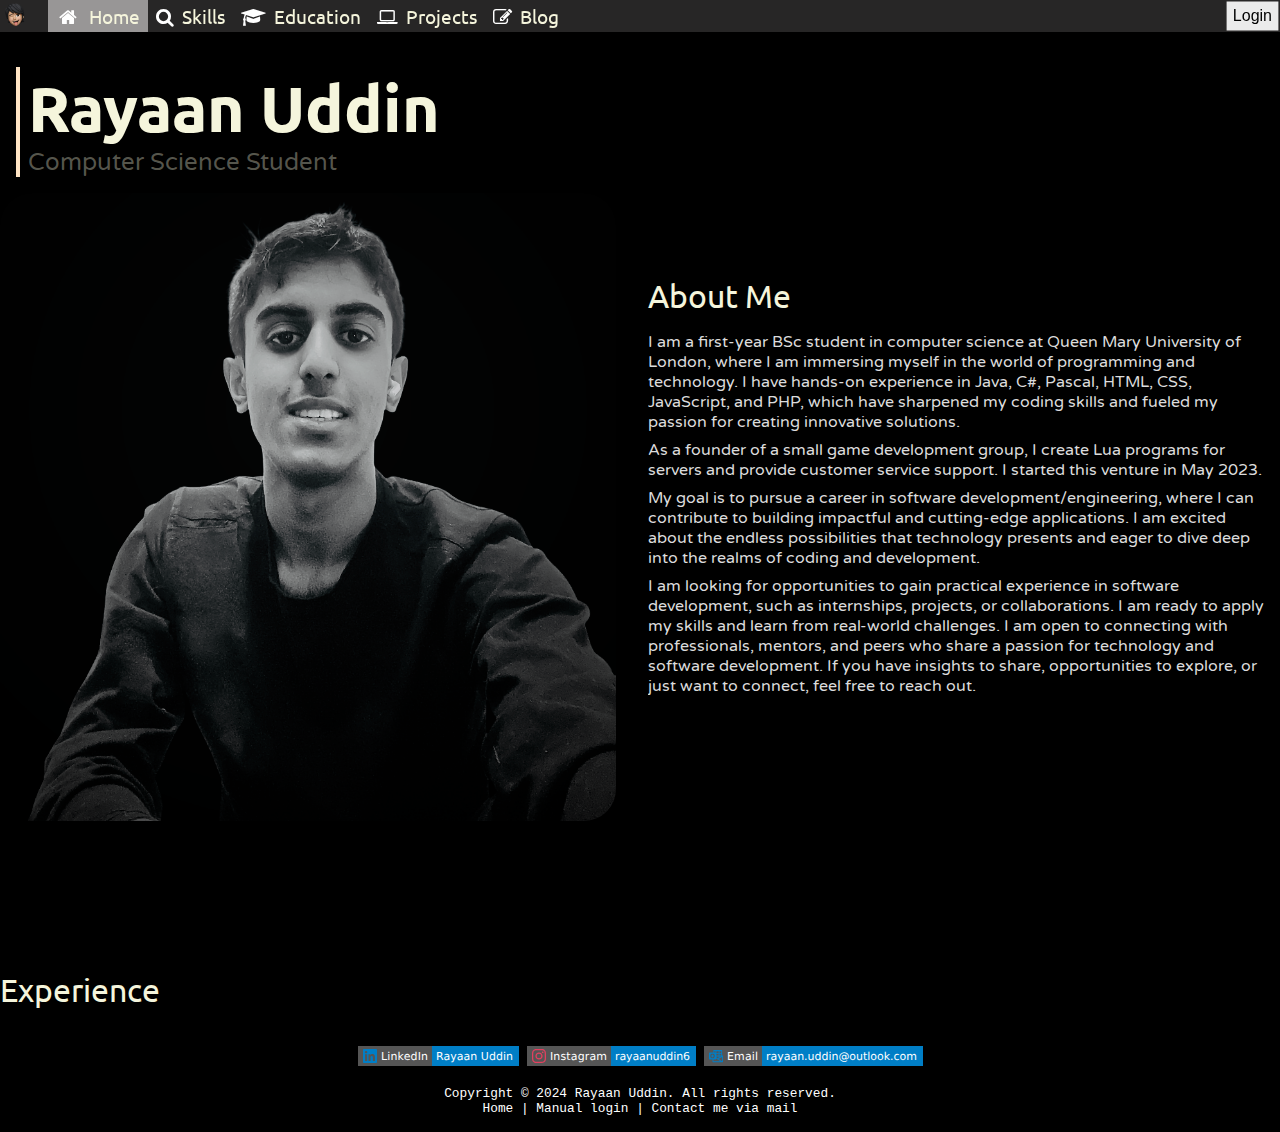
==== index.html @ 35e87f30 "Updated Homepage and nav bar." ====
<!DOCTYPE html>
<html lang="en">
<head>
    <meta charset="UTF-8">
    <meta name="viewport" content="width=device-width, initial-scale=1.0">
    <title>Rayaan Uddin | Home</title>

    <!-- Loading favicon -->
    <link rel="icon" href="images/favicon.ico" type="image/x-icon" />
    
    <!-- Loading stylesheets -->
    <link rel="stylesheet" href="css/reset.css" type="text/css" />
    <link rel="stylesheet" href="css/style.css" type="text/css" />
    <link rel="stylesheet" href="css/mobile.css" media="screen and (max-width: 768px)" type="text/css"/>

    <!-- Loading libraries -->
    <link rel="stylesheet" href="https://cdnjs.cloudflare.com/ajax/libs/font-awesome/4.7.0/css/font-awesome.min.css">
    <link rel="preconnect" href="https://fonts.googleapis.com">
    <link rel="preconnect" href="https://fonts.gstatic.com" crossorigin>
    <link href="https://fonts.googleapis.com/css2?family=Varela+Round&display=swap" rel="stylesheet">
    <link href="https://fonts.googleapis.com/css2?family=Ubuntu:wght@500&display=swap" rel="stylesheet">
</head>
<body>
    <div class="container">
        <header>
            <nav>
                <img id="logo" src="images/logo.png" alt="Logo" />
                <div id="hide-nav"><i class="fa fa-bars" aria-hidden="true"></i>Menu</div>
                <ul>
                    <li id="selectedpage"><a href="#"><i class="fa fa-fw fa-home"></i>Home</a></li>
                    <li><a href="skills.html"><i class="fa fa-search"></i>Skills</a></li>
                    <li><a href="education.html"><i class="fa fa-graduation-cap"></i>Education</a></li>
                    <li><a href="projects.html"><i class="fa fa-laptop"></i>Projects</a></li>
                    <li><a href="viewblog.html"><i class="fa fa-pencil-square-o"></i>Blog</a></li>
                </ul>
                <div id="login_signout_button"><a href="login.html"></i>Login</a></div>
            </nav>
        </header>
        <article id="myself">
            <figure>
                <figcaption>
                    <h1>Rayaan Uddin</h1>
                    <p>Computer Science Student</p>
                </figcaption>
                <img src="images/me.png" alt="Rayaan Uddin" />
            </figure>
            <div id="aboutme">
                <h2>About Me</h2>
                <div>
                    <p>
                        I am a first-year BSc student in computer science at Queen Mary University of London, where I am immersing myself in the world of programming and technology. I have hands-on experience in Java, C#, Pascal, HTML, CSS, JavaScript, and PHP, which have sharpened my coding skills and fueled my passion for creating innovative solutions.
                    </p>
                    <p>
                        As a founder of a small game development group, I create Lua programs for servers and provide customer service support. I started this venture in May 2023.
                    </p>
                    <p>
                        My goal is to pursue a career in software development/engineering, where I can contribute to building impactful and cutting-edge applications. I am excited about the endless possibilities that technology presents and eager to dive deep into the realms of coding and development.
                    </p>
                    <p>
                        I am looking for opportunities to gain practical experience in software development, such as internships, projects, or collaborations. I am ready to apply my skills and learn from real-world challenges. I am open to connecting with professionals, mentors, and peers who share a passion for technology and software development. If you have insights to share, opportunities to explore, or just want to connect, feel free to reach out.
                    </p>
                </div>
            </div>
        </article>
        <section>
            <h2>Experience</h2>
        </section>
        <footer>
            <section id="socials">
                <a href="https://www.linkedin.com/in/rayaan-uddin/"><img alt="RayaanUddin | LinkedIn" src="images/socials/linkedin.svg" /></a>
                <a href="https://www.instagram.com/rayaanuddin6/"><img alt="RayaanUddin | Instagram" src="images/socials/instagram.svg" /></a>
                <a href="mailto:rayaan.uddin@outlook.com"><img alt="RayaanUddin | Email" src="images/socials/mail.svg" /></a>
            </section>
            <section>
                Copyright © 2024 Rayaan Uddin. All rights reserved.
                <ul>
                    <li><a href="index.html">Home</a></li>
                    <li><a href="login.html">Manual login</a></li>
                    <li><a href="mailto:rayaan.uddin@outlook.com">Contact me via mail</a></li>
                </ul>
            </section>
        </footer>
    </div>
</body>
</html>
---- css/style.css ----
/* ################################################################## */
/* ############################# General ############################ */

/* Header */
header {
    grid-area: header;
    height: 2rem;
    line-height: 2rem;
    position: relative;
    /* Navigation Bar */
    nav {
        height: inherit;
        line-height: inherit;
        position: fixed;
        display: flex;
        gap: 1rem;
        font-size: 1.2rem;
        background-color: #282727fa;
        width: 100%;
        font-family: "Ubuntu";
        color: beige;
        /* Navigation Bar Collapse items, when menu short */
        #hide-nav {
            color: inherit;
            padding-left: 0.5rem;
            display: none;
            line-height: inherit;
            width: 10rem;
            cursor: pointer;
        }
        ul {
            display: flex;
            width: 100%;
        }
        li, #login_signout_button{
            line-height: inherit;
            a {
                display: block;
                padding: 0 0.5rem;
                line-height: inherit;
            }
        }
        #login_signout_button {
            margin-left: auto;
            font-size: 1rem;
            box-shadow: inset 0 0 0 0.1rem #282727;
            background-color: rgb(235, 235, 235);
            color: black;
            font-family:sans-serif; 
            :hover {
                background-color: #bebebe;
                box-shadow: inset 0 0 0 0.1rem #282727;
            }
            :active {
                background-color: rgb(235, 235, 235);
            }
        }
        #selectedpage {
            background-color: #a29f9feb;
        }
        li:hover, #login_signout_button:hover {
            background-color: #a29f9faa;
        }
        i {
            margin-right: 0.5rem;
            color:white;
        }
    }
}

/* Body */
body {
    min-height: 100vh;
    background-color: black;
}

/* Footer */
footer {
    color: inherit;
    grid-area: footer;
    text-align: center;
    font-size: 0.8rem;
    font-family: 'Courier New', Courier, monospace;
    margin: 1rem;
    display: flex;
    flex-direction: column;
    gap: 1rem;
    li {
        display: inline;
        ::after{
            color: inherit;
            content: " |";
        }
    }
    #socials {
        display: flex;
        gap: 0.5rem;
        justify-content: center;
    }
    li:nth-last-child(1) {
        ::after{
            content: "";
        }
    }
    a:hover {
        font-weight: bolder;
    }
}

/* Page Title */
#pagetitle {
    grid-area: title;
    padding: 0.3rem;
    margin: 1rem;
}

/* Flex setup */
.container {
    color: white;
    display: flex;
    gap: 1.2rem;
    flex-direction: column;
    article {
        margin: 1rem;
    }
}

/* Box list container */
.box-list {
    background-color: #ffffff2f;
    padding: 0.5rem;
    border-radius: 0.5rem;
    height: fit-content;
    margin: 1rem;
    h2, h3 {
        text-align: center;
        background-color: rgb(36, 28, 20);
        color: white;
        padding: 0.3rem;
        border-radius: 0.5rem 0.5rem 0 0;
    }
    ul {
        list-style: none;
        padding: 0.3rem;
        border-radius: 0 0 0.5rem 0.5rem;
        background-color: white;
        li {
            color: black;
            padding: 0.3rem;
            font-family: sans-serif;
            margin: auto 0.3rem;
            line-height: 1rem;
            p {
                color: inherit;
                margin: inherit;
            }
        }
    }
}

/* ################################################################## */
/* ############################# Fonts ############################## */
h1, h2, h3, h4, h5, h6, time {
    font-family: "Ubuntu";
    color: beige;
}
h1 {
    text-align: center;
    font-size: 4rem;
}
h2 {
    font-size: 2rem;
}
h3 {
    font-size: 1.3rem;
}
p {
    font-family: "Varela Round";
    color: gainsboro;
}

/* ################################################################## */
a, li, ul {
    color: inherit;
    font-family: inherit;
    font-size: inherit;
    cursor: pointer;
}

/* ################################################################## */
/* ############################ Scrollbar ########################### */
::-webkit-scrollbar {
	width: 0.6rem;
    background-color: black;
}
::-webkit-scrollbar-thumb {
	background: #282727fa; 
	border-radius: 0.7rem;
} 
::-webkit-scrollbar-thumb:hover {
	background: bisque; 
}

/* ################################################################## */
/* ############################# Index Page ######################### */

#myself {
    display: flex;
    flex-direction: row;
    gap: 1rem;
    margin: 0;
    height: 100vh;
    #aboutme {
        width: 50%;
        height: 50vh;
        margin: 1rem;
        margin-top: auto;
        margin-bottom: auto;
        display: flex;
        flex-direction: column;
        gap: 1rem;
        div {
            overflow-y: scroll;
            p {
                margin-bottom: 0.5rem;
            }
        }
    }
    
    ::-webkit-scrollbar {
        width: 0.4rem;
    }
    figure {
        width: 50%;
        height: 100%;
        min-width: 30rem;
        img {
            display: block;
            border-radius: 2rem;
            max-width: 100%;
            max-height: 80%;
        }
        figcaption {
            border-left: solid 0.3rem bisque;
            margin: 1rem;
            padding-left: 0.5rem;

            h1 {
                text-align: left;
                margin: 0;
            }
            p {
                font-size: 1.5rem;
                color: rgba(125, 125, 111, 0.702);
            }
        }
    }
}
#skills {
    ul li {
        display: flex;
        gap: 0.5rem;
    }
}

/* ################################################################## */
/* ############################### Login ############################ */

.form-container {
    display: flex;
    flex-direction: column;
    color: black;
    background-color: #f2f2f2;
    min-height: inherit;
    
    form {
        font-family: sans-serif;
        margin: 10vh auto;
        width: 50vw;
        height: auto;
        max-width: 23rem;
        background-color: white;
        border-radius: 0.8rem;
        box-shadow: 0 0.3rem 0.5rem 0 #00000042;
        padding: 2rem 1rem 2rem 1rem;
        font-size: 1rem;
        h1 {
            color: rgb(42, 42, 42);
        }

        /* Input setup */
        .wrap-input {
            font-family: inherit;
            width: 100%;
            position: relative;
            padding: 0 0.3rem;
            box-sizing: border-box;
            margin: 3rem 0;
        }
        input[type="email"], input[type="password"], input[type="text"] {
            font-family: inherit;
            font-size: inherit;
            border: none;
            border-bottom: 0.2rem solid #adadad;
            font-family: inherit;
            width: 100%;
            box-sizing: border-box;
            height: 3rem;
            padding: inherit;
            transition: all 0.7s;
        }
        label {
            font-family: inherit;
            font-size: inherit;
            position: absolute;
            display: block;
            color: #999999;
            top: 1rem;
            padding: inherit;
            pointer-events: none;
            transition: all 0.4s;
        }
        /* Input focus: if placeholder not shown then text on input*/
        input:focus, input:not(:placeholder-shown) {
            border-bottom: black 0.2rem solid;
            outline: none;
        }
        input:focus + label, input:not(:placeholder-shown) + label {
            top: -1rem;
        }

        /* Text Area */
        textarea {
            font-family: inherit;
            font-size: inherit;
            border: #adadad 0.2rem solid;
            width: 100%;
            box-sizing: border-box;
            padding: inherit;
            padding: 0.5rem;
            transition: all 0.7s;
            resize: none;
        }
        textarea:focus, textarea:not(:placeholder-shown) {
            border: black 0.2rem solid;
            outline: none;
        }


        /* Submit and Reset button */
        input[type="submit"], input[type="reset"] {
            font-family: inherit;
            color: black;
            padding: 0.7rem 1rem;
            border: rgb(107, 103, 103) 0.2rem outset;
            border-radius: 0.5rem;
            cursor: pointer;
            margin: 1rem 0;
            font-size: 1.3rem;
            width: 100%;
            transition: all 0.5s;
        }
        input[type="reset"] {
            background-color: rgb(231, 231, 231);
        }
        input[type="reset"]:hover {
            background-color: #ffd5d5;
        }
        input[type="reset"]:active {
            background-color: rgb(231, 231, 231);
        }
        input[type="submit"] {
            background-color: rgb(253, 240, 223);
        }
        input[type="submit"]:hover {
            background-color: #ffe6c6;
        }
        input[type="submit"]:active {
            background-color: rgb(253, 240, 223);
        }
        input[type="submit"]:active, input[type="reset"]:active {
            border-style: inset;
        }

        /* Extra Information */
        aside {
            background-color: #f8f8f8;
            font-size: 0.8rem;
            padding: 0.5rem;
            margin: 1rem;
            color: rgb(204, 204, 204);
            h2 {
                font-size: inherit;
                color: inherit;
                text-decoration: underline;
                margin-bottom: 0.3rem;
            }
            p {
                color:inherit;
            }
        }
    }
}

/* ################################################################### */
/* ############################# Content List ######################## */

.content-list {
    /* Felexbox setup */
    display: flex;
    flex-direction: column-reverse;
    gap: 1rem;
    /* Item */
    section {
        border-radius: 1rem;
        border: 0.3rem solid bisque;
        background-position: center;
        background-repeat: no-repeat;
    background-size: cover;
        .item-inner-container {
            /* Background tint */
            background-color: rgba(0, 0, 0, 0.41);
            border-radius: inherit;
            padding: 1rem;
            /* Grid setup */
            display: grid;
            gap: 1rem;
            grid-template-areas:
                'title title other-information'
                'skills information aside'
                'skills information extra';
            grid-template-columns: 2fr 5fr 2fr;
            h2 {
                grid-area: title;
            }
            #skills {
                grid-area: skills;
            }
            .other-information {
                grid-area: other-information;
                text-align: right;
                font-size: 2rem;
                color: beige;
            }
            .main-information {
                grid-area: information;
                min-width: 50vw;
            }
            aside {
                grid-area: aside;
            }
            table {
                grid-area: extra;
                /* Table setup */
                border: 0.3rem solid bisque;
                tr {
                    color:white;
                    background-color: #282727bc;
                    th {
                        color: white;
                        font-weight: bold;
                        border: 0.1rem solid bisque;
                        padding: 0.5rem;
                    }
                    td {
                        color: inherit;
                        border: 0.1rem solid bisque;
                        padding: 0.2rem;
                        text-align: center;
                    }
                    td:nth-child(1) {
                        text-align: left;
                    }
                }
            }
            .media {
                grid-area: extra;
                margin-left: auto;
                a {
                    color: white;
                    font-family: "Varela Round";
                    font-size: 1.5rem;
                    i {
                        color: inherit;
                        padding-right: 0.3rem;
                    }
                }
                a:hover {
                    color: #666666;
                }
                a:active {
                    color:white;
                }
            }
        }
        a {
            text-decoration: underline;
            color:antiquewhite;
        }
        aside {
            padding: 0.4rem;
            background-color: rgba(173, 54, 54, 0.646);
        }        
    }
}

/* Background images */
#education-level-6 {
    background-image: url("/images/schools/qmul_building.jpeg");
}
#education-level-3 {
    background-image: url("/images/schools/graveney_building.jpeg");
}
#education-level-2 {
    background-image: url("/images/schools/graveney_building2.jpeg");
}
#project-4 {
    background-image: url("/images/projects/web_development.jpg");
}
#project-3 {
    background-image: url("/images/projects/java.jpg");
}
#project-2 {
    background-image: url("/images/projects/lua.jpg");
}
#project-1 {
    background-image: url("/images/projects/delphi.jpg");
}


/* ################################################################## */
/* ############################### Blog ############################# */

#blog {
    display: flex;
    flex-direction: column;
    gap: 1rem;
    article {
        width: 70%;
        margin: auto;
        padding: 1rem;
        display: flex;
        flex-direction: column;
        gap: 0.4rem;
        time {
            margin-left: auto;
        }
        border-bottom: 0.2rem solid white;
    }
}
#addpost_button {
    margin-left: auto;
    margin-right: 2rem;
    box-shadow: inset 0 0 0 0.1rem #282727;
    padding: 0.5rem;
    background-color: rgb(235, 235, 235);
    color: black;
    font-family:monospace; 
}
#addpost_button:hover {
    background-color: #bebebe;
    box-shadow: inset 0 0 0 0.1rem #282727;
}
#addpost_button:active {
    background-color: rgb(235, 235, 235);
}
---- css/mobile.css ----
/* Navigation Bar */
header nav {
    gap: 0rem;
    grid-template-areas: 
    'menu login';
    display: grid;
    img {
        display: none;
    }
    #hide-nav {
        grid-area: menu;
        display: block;
    }
    #hide-nav:hover + ul, ul:hover {
        display: block;
        flex-direction: column;
        width: 10rem;
        background-color: inherit;
    }
    ul {
        display: none;
        flex-direction: column;
    }
    #login_signout_button {
        grid-area: login;
    }

}

/* ################################################################### */
/* ############################# Index ############################### */
#myself {
    flex-direction: column;
    min-height: fit-content;
    #aboutme {
        width: 90%;
        margin: auto auto;
        margin-top: 0;
        margin-bottom: 0;
        div {
            background-image: url("/images/me.png");
            background-size: cover;
        }
    }
    figure {
        width: fit-content;
        height: fit-content;
        img {
            display: none;
        }
    }
}
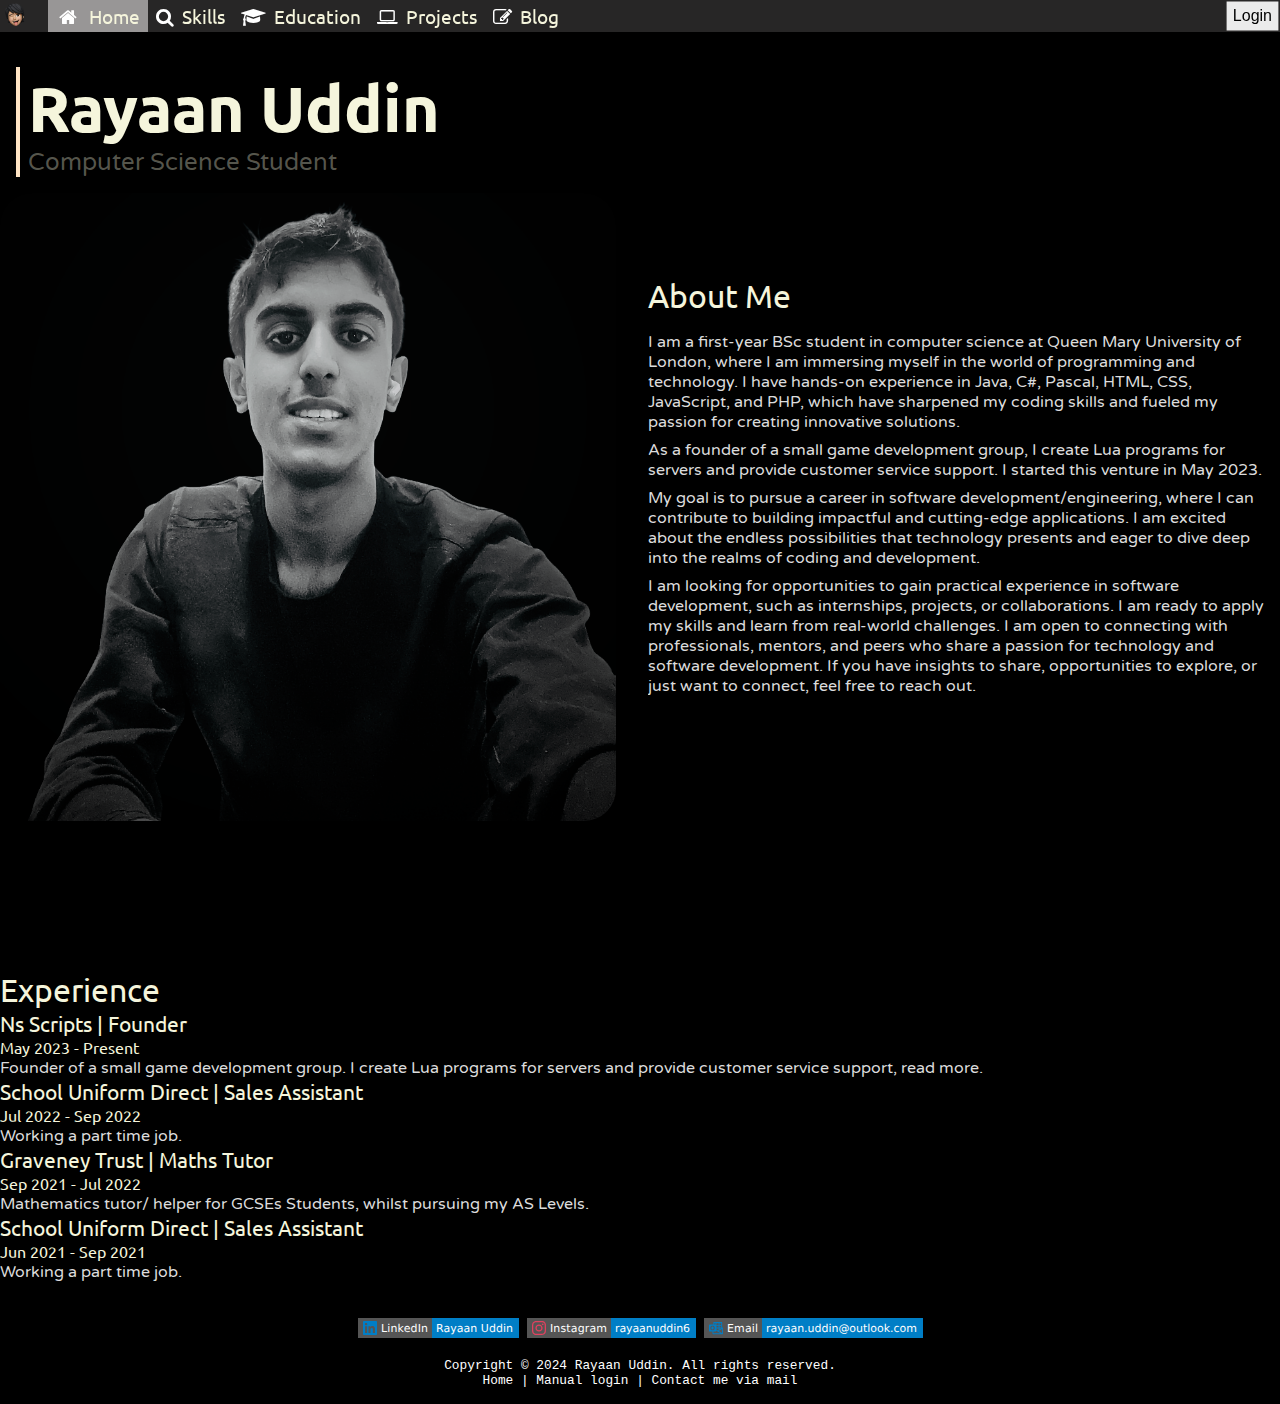
==== commit 40ea0e82: "Added Experience" ====
--- a/index.html
+++ b/index.html
@@ -25,7 +25,7 @@
         <header>
             <nav>
                 <img id="logo" src="images/logo.png" alt="Logo" />
-                <div id="hide-nav"><i class="fa fa-bars" aria-hidden="true"></i>Menu</div>
+                <button id="hide-nav"><i class="fa fa-bars" aria-hidden="true"></i>Menu</button>
                 <ul>
                     <li id="selectedpage"><a href="#"><i class="fa fa-fw fa-home"></i>Home</a></li>
                     <li><a href="skills.html"><i class="fa fa-search"></i>Skills</a></li>
@@ -62,8 +62,55 @@
                 </div>
             </div>
         </article>
-        <section>
+        <section id="experience">
             <h2>Experience</h2>
+            <ul>
+                <li>
+                    <h3>
+                        Ns Scripts | Founder
+                    </h3>
+                    <time>
+                        May 2023 - Present
+                    </time>
+                    <p>
+                        Founder of a small game development group. I create Lua programs for servers and provide customer service support, <a href="projects.html#">read more.</a>
+                    </p>
+                </li>
+                <li>
+                    <h3>
+                        School Uniform Direct | Sales Assistant
+                    </h3>
+                    <time>
+                        Jul 2022 - Sep 2022
+                    </time>
+                    <p>
+                        Working a part time job. 
+                    </p>
+                </li>
+                <li>
+                    <h3>
+                        Graveney Trust | Maths Tutor
+                    </h3>
+                    <time>
+                        Sep 2021 - Jul 2022
+                    </time>
+                    <p>
+                        Mathematics tutor/ helper for GCSEs Students, whilst pursuing my AS 
+                        Levels.
+                    </p>
+                </li>
+                <li>
+                    <h3>
+                        School Uniform Direct | Sales Assistant
+                    </h3>
+                    <time>
+                        Jun 2021 - Sep 2021
+                    </time>
+                    <p>
+                        Working a part time job. 
+                    </p>
+                </li>
+            </ul>
         </section>
         <footer>
             <section id="socials">
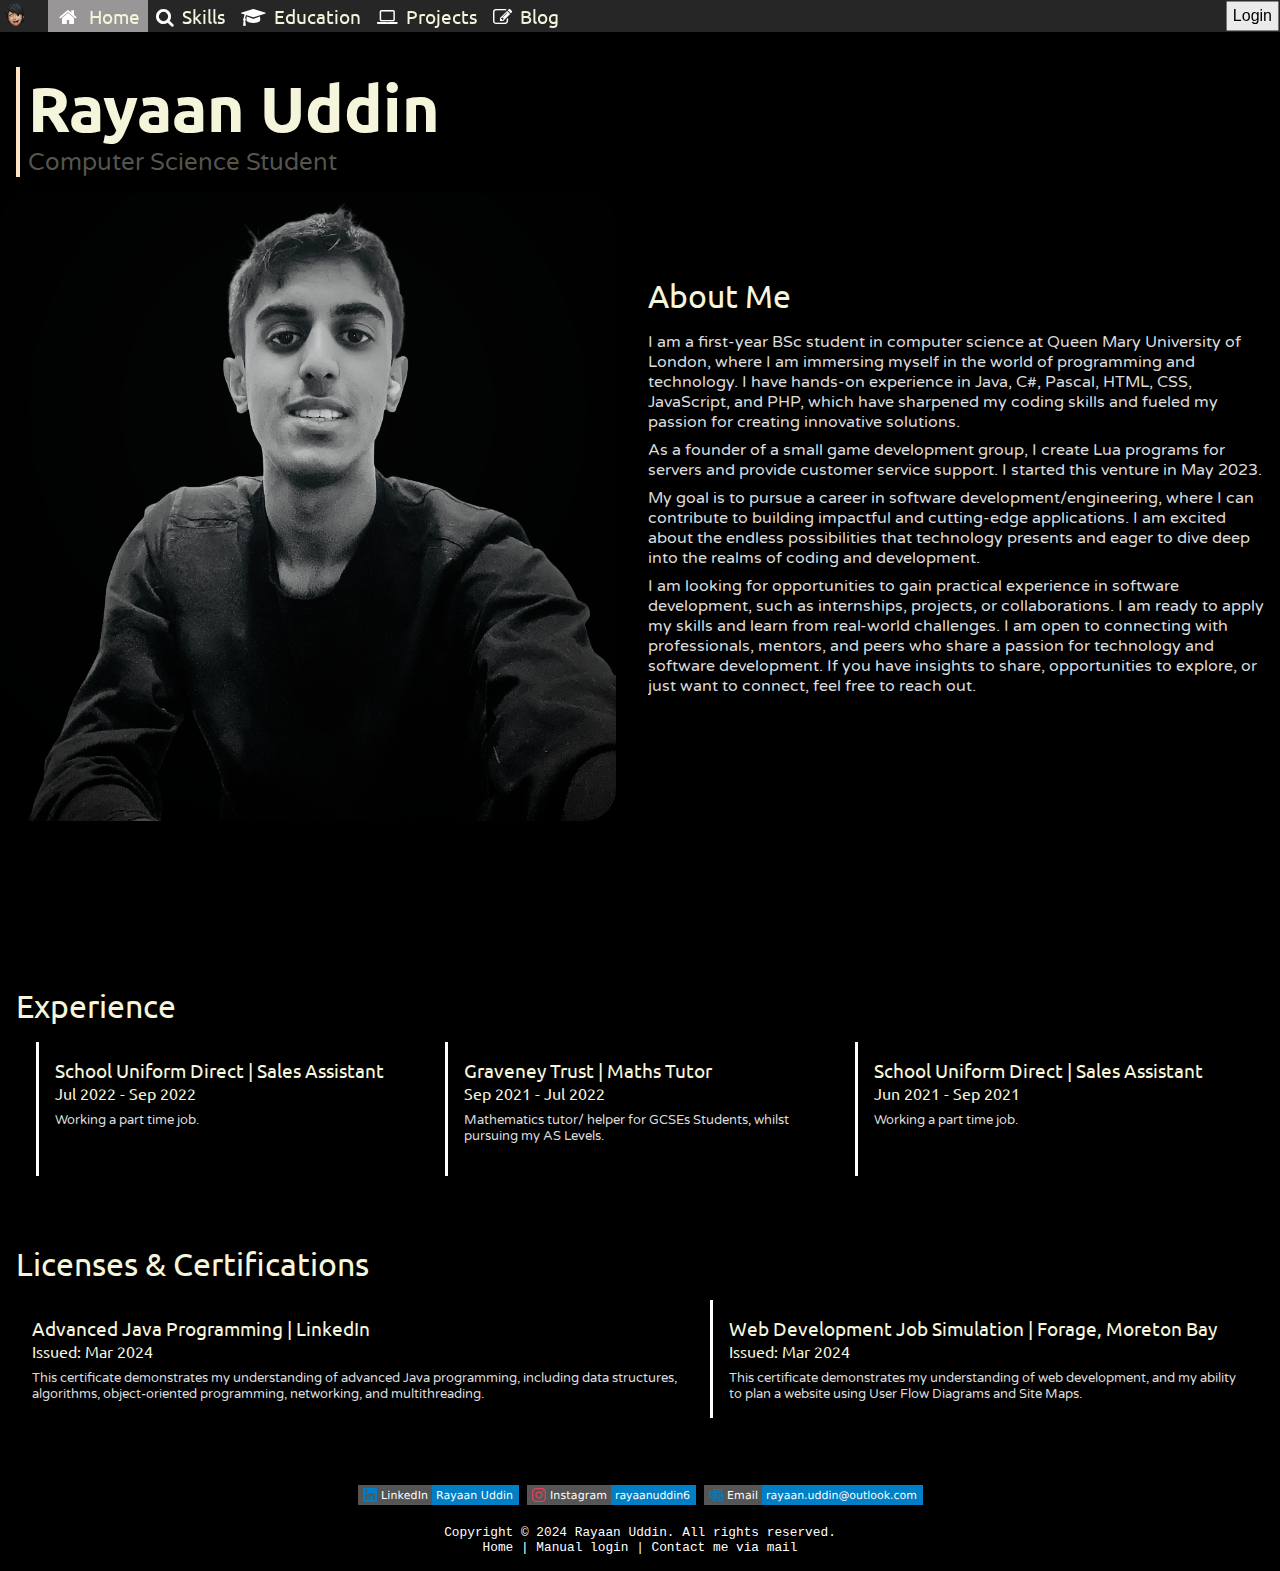
==== commit 5de116b9: "Added licenses & Certifications" ====
--- a/index.html
+++ b/index.html
@@ -62,26 +62,15 @@
                 </div>
             </div>
         </article>
-        <section id="experience">
+        <section class="row-list">
             <h2>Experience</h2>
             <ul>
-                <li>
-                    <h3>
-                        Ns Scripts | Founder
-                    </h3>
-                    <time>
-                        May 2023 - Present
-                    </time>
-                    <p>
-                        Founder of a small game development group. I create Lua programs for servers and provide customer service support, <a href="projects.html#">read more.</a>
-                    </p>
-                </li>
                 <li>
                     <h3>
                         School Uniform Direct | Sales Assistant
                     </h3>
                     <time>
-                        Jul 2022 - Sep 2022
+                        Jun 2021 - Sep 2021
                     </time>
                     <p>
                         Working a part time job. 
@@ -104,10 +93,48 @@
                         School Uniform Direct | Sales Assistant
                     </h3>
                     <time>
-                        Jun 2021 - Sep 2021
+                        Jul 2022 - Sep 2022
                     </time>
                     <p>
                         Working a part time job. 
+                    </p>
+                </li>
+                <li>
+                    <h3>
+                        Ns Scripts | Founder
+                    </h3>
+                    <time>
+                        May 2023 - Present
+                    </time>
+                    <p>
+                        Founder of a small game development group. I create Lua programs for servers and provide customer service support, <a href="projects.html#">read more.</a>
+                    </p>
+                </li>
+            </ul>
+        </section>
+        <section class="row-list">
+            <h2>Licenses & Certifications</h2>
+            <ul>
+                <li>
+                    <h3>
+                        <a href="https://forage-uploads-prod.s3.amazonaws.com/completion-certificates/Moreton%20Bay%20Regional%20Council/7q8DN5enMzSHqLwev_Moreton%20Bay%20Regional%20Council_9MngsyTRatQiCRi6R_1709329960211_completion_certificate.pdf">Web Development Job Simulation | Forage, Moreton Bay</a>
+                    </h3>
+                    <time>
+                        Issued: Mar 2024
+                    </time>
+                    <p>
+                        This certificate demonstrates my understanding of web development, and my ability to plan a website using User Flow Diagrams and Site Maps.
+                    </p>
+                </li>
+                <li>
+                    <h3>
+                        <a href="https://www.linkedin.com/learning/certificates/f874057226a5433c0f1b0ebedac54c87f85ce93a9a7eeba27a6da3c19a150253">Advanced Java Programming | LinkedIn</a>
+                    </h3>
+                    <time>
+                        Issued: Mar 2024
+                    </time>
+                    <p>
+                        This certificate demonstrates my understanding of advanced Java programming, including data structures, algorithms, object-oriented programming, networking, and multithreading.
                     </p>
                 </li>
             </ul>
--- a/css/style.css
+++ b/css/style.css
@@ -22,15 +22,21 @@
         /* Navigation Bar Collapse items, when menu short */
         #hide-nav {
             color: inherit;
-            padding-left: 0.5rem;
             display: none;
-            line-height: inherit;
-            width: 10rem;
-            cursor: pointer;
+            background-color: inherit;
+            font-family: inherit;
+            text-align: left;
+            padding: 0 0.5rem;
+            width: fit-content;
+        }
+        #hide-nav:hover {
+            background-color: #646464aa;
+        }
+        #hide-nav:active {
+            background-color: #282727fa;
         }
         ul {
             display: flex;
-            width: 100%;
         }
         li, #login_signout_button{
             line-height: inherit;
@@ -172,7 +178,7 @@
     font-size: 2rem;
 }
 h3 {
-    font-size: 1.3rem;
+    font-size: 1.2rem;
 }
 p {
     font-family: "Varela Round";
@@ -191,6 +197,7 @@
 /* ############################ Scrollbar ########################### */
 ::-webkit-scrollbar {
 	width: 0.6rem;
+    height: 0.6rem;
     background-color: black;
 }
 ::-webkit-scrollbar-thumb {
@@ -199,6 +206,9 @@
 } 
 ::-webkit-scrollbar-thumb:hover {
 	background: bisque; 
+}
+::-webkit-scrollbar-corner {
+    display: none;
 }
 
 /* ################################################################## */
@@ -213,9 +223,7 @@
     #aboutme {
         width: 50%;
         height: 50vh;
-        margin: 1rem;
-        margin-top: auto;
-        margin-bottom: auto;
+        margin: auto 1rem auto 1rem;
         display: flex;
         flex-direction: column;
         gap: 1rem;
@@ -226,16 +234,12 @@
             }
         }
     }
-    
     ::-webkit-scrollbar {
         width: 0.4rem;
     }
     figure {
         width: 50%;
-        height: 100%;
-        min-width: 30rem;
         img {
-            display: block;
             border-radius: 2rem;
             max-width: 100%;
             max-height: 80%;
@@ -244,7 +248,6 @@
             border-left: solid 0.3rem bisque;
             margin: 1rem;
             padding-left: 0.5rem;
-
             h1 {
                 text-align: left;
                 margin: 0;
@@ -256,15 +259,38 @@
         }
     }
 }
-#skills {
-    ul li {
+
+.row-list {
+    margin: 1rem;
+    ul {
+        overflow-x: scroll;
         display: flex;
-        gap: 0.5rem;
-    }
-}
-
-/* ################################################################## */
-/* ############################### Login ############################ */
+        flex-direction: row-reverse;
+        margin: 1rem auto 1rem auto;
+        li {
+            min-width: 30%;
+            border-right: solid white 0.2rem;
+            padding: 1rem;
+            p {
+                font-size: 0.8rem;
+                margin-top: 0.5rem;
+            }
+            a:hover {
+                text-decoration: underline;
+                color: rgb(252, 205, 148);
+            }
+            a:active {
+                color: inherit;
+            }
+        }
+        li:first-child {
+            border-right: none;
+        } 
+    }
+}
+
+/* ################################################################## */
+/* ############################### Forms ############################ */
 
 .form-container {
     display: flex;
@@ -320,6 +346,7 @@
             pointer-events: none;
             transition: all 0.4s;
         }
+        
         /* Input focus: if placeholder not shown then text on input*/
         input:focus, input:not(:placeholder-shown) {
             border-bottom: black 0.2rem solid;
@@ -416,15 +443,15 @@
         border: 0.3rem solid bisque;
         background-position: center;
         background-repeat: no-repeat;
-    background-size: cover;
+        background-size: cover;
         .item-inner-container {
             /* Background tint */
             background-color: rgba(0, 0, 0, 0.41);
             border-radius: inherit;
-            padding: 1rem;
+            padding: 0.7rem;
             /* Grid setup */
             display: grid;
-            gap: 1rem;
+            gap: 0.5rem;
             grid-template-areas:
                 'title title other-information'
                 'skills information aside'
@@ -477,7 +504,6 @@
                 grid-area: extra;
                 margin-left: auto;
                 a {
-                    color: white;
                     font-family: "Varela Round";
                     font-size: 1.5rem;
                     i {
@@ -485,17 +511,16 @@
                         padding-right: 0.3rem;
                     }
                 }
-                a:hover {
-                    color: #666666;
-                }
-                a:active {
-                    color:white;
-                }
             }
         }
         a {
+            color:antiquewhite;
+        }
+        a:active {
+            color:inherit;
+        }
+        a:hover {
             text-decoration: underline;
-            color:antiquewhite;
         }
         aside {
             padding: 0.4rem;
--- a/css/mobile.css
+++ b/css/mobile.css
@@ -1,30 +1,28 @@
 /* Navigation Bar */
-header nav {
-    gap: 0rem;
-    grid-template-areas: 
-    'menu login';
-    display: grid;
-    img {
-        display: none;
+header {
+    nav {
+        gap: 0rem;
+        grid-template-areas: 
+        'menu login'
+        'nav nav';
+        display: grid;
+        img {
+            display: none;
+        }
+        #hide-nav {
+            grid-area: menu;
+            display: block;
+        }
+        ul {
+            grid-area: nav;
+            flex-direction: column;
+            width: 10rem;
+            background-color: inherit;
+        }
+        #login_signout_button {
+            grid-area: login;
+        }
     }
-    #hide-nav {
-        grid-area: menu;
-        display: block;
-    }
-    #hide-nav:hover + ul, ul:hover {
-        display: block;
-        flex-direction: column;
-        width: 10rem;
-        background-color: inherit;
-    }
-    ul {
-        display: none;
-        flex-direction: column;
-    }
-    #login_signout_button {
-        grid-area: login;
-    }
-
 }
 
 /* ################################################################### */
@@ -49,4 +47,25 @@
             display: none;
         }
     }
+}
+
+/* ################################################################### */
+/* ############################# container list ###################### */
+.content-list {
+    section {
+        .item-inner-container {
+            display: grid;
+            grid-template-areas:
+                'title'
+                'other-information'
+                'information'
+                'skills'
+                'extra'
+                'aside';
+            grid-template-columns: auto;
+        }
+        .other-information {
+            text-align: left;
+        }
+    }
 }